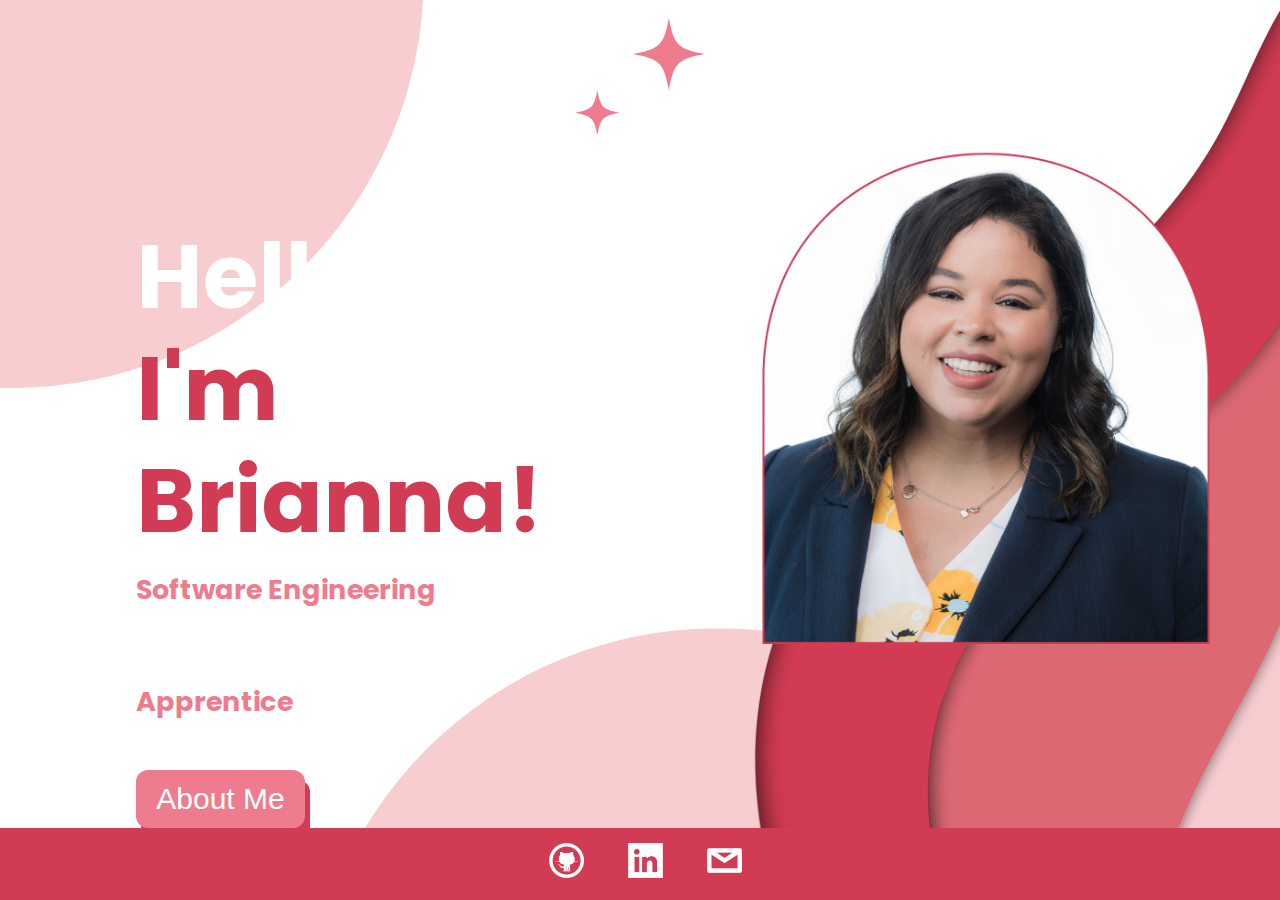
==== index.html @ ee4edbf4 "changes home file name to index" ====
<!DOCTYPE html>
<html lang="en">
<head>
    <meta charset="UTF-8">
    <meta http-equiv="X-UA-Compatible" content="IE=edge">
    <meta name="viewport" content="width=device-width, initial-scale=1.0">
    <link rel="stylesheet" href="project-1.css">
    <link rel="preconnect" href="https://fonts.googleapis.com">
<link rel="preconnect" href="https://fonts.gstatic.com" crossorigin>
<link href="https://fonts.googleapis.com/css2?family=Poppins&display=swap" rel="stylesheet">
<title>Home</title>
</head>
<body id="home-body">
    <!-- <nav class="navMenu">
        <a href="/index.html">Home</a>
        <a href="/bio.html">Bio</a>
        <a href="projects.html">Portfolio</a>
      </nav> -->
    <main id="home">
        <section id="hello">
           <h1>Hello, <br> <span class="name">I'm Brianna!</span> </h1>  
           <h3>Software Engineering Apprentice</h3>
           <button class="btn">
            <a href="/bio.html" class="button">About Me</a>
           </button>
        </section>
        
        <img src="/photos/Brown Grey Creative Modern Online Portfolio (1).png" alt="headshot photo of Brianna Gaines" id="home-image" >
    </main>
    <div class="footer">
       <a href="https://github.com/briannag31"><img class="footer-logo" src="/photos/github-10-xxl.png" alt=""></a>
       <a href="https://www.linkedin.com/in/briannagaines1/"><img class="footer-logo"  src="/photos/linkedin-2-xxl.png" alt=""></a>
       <a href="mailto:briannagaines31@gmail.com"><img class="footer-logo"  src="/photos/email-12-xl.png" alt=""></a>
      </div>
    
</body>
</html>
---- project-1.css ----
body{
    background-image: url(/photos/full-background.png);
    /* background-size: c; */
    height: 100%;
    width: 100%;
    background-repeat: no-repeat;
}
.navMenu {
    position: absolute;
    top: 5%;
    left: 50%;
    -webkit-transform: translate(-50%, -50%);
    transform: translate(-50%, -50%);
  }
  .navMenu a {
    color: #D13B53;
    text-decoration: none;
    font-size: 1.2em;
    text-transform: uppercase;
    font-weight: 500;
    display: inline-block;
    width: 100px;
    

  }
  .last-nav{
    padding-left: 75px;
  }
  .navMenu a:hover {
    color: #EF7C8E;
  }
  

/* HOME */
#home-body{
  background: url(/photos/primary-bg.png)no-repeat center center fixed;
  font-family: 'Poppins', sans-serif;
}
#home-image{
    height: 55vh;
    margin-top: 11%;
}

#hello{
    font-family: 'Poppins', sans-serif;
    line-height: 700%;
    margin-top: 17vh;
    margin-left: 10vw; 
}
#hello h1{
    font-size: 10vh;
    margin-bottom: -50px;
    color: white;
}
#hello h3{
    font-size: 3vh;
    margin-bottom: -10px;
    color: #EF7C8E;
}
#home{
    display: flex;
    justify-content: space-between;
}
.name{
    color: #D13B53;
}
.btn {
    background-color: #EF7C8E;
    padding: 3% 5%;
    border: #D13B53;
    border-radius: 12px;
    box-shadow: 5px 10px #D13B53 ;
}

.button{
    text-decoration: none;
    color: white;
    font-size: 30px;
}

/* END OF HOME */


/* BIOGRAPHY */
#bio-body{
  background: url(/photos/secondary-bg.png)no-repeat center center fixed;
  font-family: 'Poppins', sans-serif;
}

#about{
    display: flex;
    justify-content: space-between;
    font-family: 'Poppins', sans-serif;
}

#about-photo{
    /* height: 55vh; */
    margin-top: 8%;
}

#about h1{
    color: white;
    /* font-family: 'Sacramento', cursive; */
    font-size: 50px;
    margin-bottom: -35px;
}

#about-p{
    width: 70%;
    font-size: 30px;
    color: white;

}
#bio{
    display: block;
    margin-top: 7%;
    margin-left: 5%;
    
}
.about-button{
    margin-left: 40px;
}
/* END OF BIOGRAPHY */

/* EXPERIENCE */
h2{
    color: white;
    text-align: center;
    font-size: 40px;
}
#exp-body{
  background: url(/photos/secondary-bg.png)no-repeat center center fixed;
  font-family: 'Poppins', sans-serif;
}
#education{
    display: inline-flex;
    justify-content: space-evenly;
flex-direction: row;    /* justify-content: space-around; */
}

#work{
    display: inline-block;
}
#exp-title{
    text-align: center;
    color: white;
    font-size: 65px;
}

#ed{
    display: flex;
    justify-content: space-evenly;
}
#experience{
    display: inline-flex;
    justify-content: start space-between;
    flex-wrap: wrap ;
}
.work-card {
    box-shadow: 0 4px 8px 0 rgba(0,0,0,0.2);
    transition: 0.3s;
    display: flex;
    border-radius: 15px;
    width: 45%;
    height: 30vh;
    color: white;
    background-color: #EF7C8E;
    margin: 25px;
  }
  
  .ed-card:hover {
    box-shadow: 0 8px 16px 0 rgba(0,0,0,0.2);
  }
  .ed-card {
    box-shadow: 0 4px 8px 0 rgba(0,0,0,0.2);
    transition: 0.3s;
    display: inline-flex;
    border-radius: 15px;
    width: 33%;
    color: white;
    background-color: #D13B53;

  }

  .ed-card h4{
    font-size: 20px;
    margin-bottom: -10px;
  }
  .work-card h4{
    font-size: 20px;
    margin-bottom: -10px;
    
  }

  .ed-icon{
    width: 15%;
    margin: auto 0;
    margin-right: 8%;
  }
  .work-icon{
    width: 15%;
    height: 30%;
    margin: auto 0;
    margin-right: 8%;
  }
  .work-card:hover {
    box-shadow: 0 8px 16px 0 rgba(0,0,0,0.2);
  }
  .container {
    padding: 2px 16px;
    width: 65%;
    background-color: #EF7C8E;
  }
  .duties{
    background-color: #D13B53;
  }
/* END OF EXPERIENCE */

header{
    display: inline-flex;
    background-color: rgba(213, 113, 128, 0.857);
    width: 100%;
    height: 40px;
    justify-content: space-between;
}

/* PORTFOLIO */
#projects-body{
    background: url(/photos/secondary-bg.png)no-repeat center center fixed;
    font-family: 'Poppins', sans-serif;
}
#projects-title{
  text-align: center;
  color: white;
  font-size: 65px;
  margin-top: 80px;
  margin-bottom: -50px;
}
  #projects{
    display: inline-flex;
    flex-flow: row wrap;
}

.container2 .card .icon {
  position: absolute;
  width: 100%;
  height: 100%;
  top: 50%;
  left: 50%;
  transform: translate(-50%, -50%);
  font-size: 80px;
  color: #fff;
}
.container2 .card .slide {
  width: 400px;
  height: 300px;
  transition: 0.5s;
}

.container2 .card .slide.slide1 {
  position: relative;
  display: flex;
  justify-content: center;
  align-items: center;
  z-index: 1;
  transition: .7s;
  transform: translateY(100px);
}

.container2 .card:hover .slide.slide1{
  transform: translateY(0px);
}

.container2 .card .slide.slide2 {
  position: relative;
  display: flex;
  justify-content: center;
  align-items: center;
  padding: 20px;
  box-sizing: border-box;
  transition: .8s;
  transform: translateY(-200px);
  box-shadow: 0 20px 40px rgba(0,0,0,0.4);
}

.container2 .card:hover .slide.slide2{
  transform: translateY(0);
}

.container2 .card .slide.slide2::after{
  content: "";
  position: absolute;
  width: 30px;
  height: 4px;
  bottom: 15px;
  left: 50%;
  left: 50%;
  transform: translateX(-50%);
}

.container2 .card .slide.slide2 .content p {
  margin: 0;
  padding: 0;
  text-align: center;
  color: white;
}
.project-photo2{
  height: 100%;
  width: 100%;
}
.container2 .card .slide.slide2 .content h3 {
  margin: 0 0 10px 0;
  padding: 0;
  font-size: 24px;
  text-align: center;
  color: white;
} 

.card{
  margin: 50px;
  margin-bottom: -150px;
}
.container2{
  margin: auto;
}
.slide2{
  background-color: #EF7C8E;
}

/* END OF PORTFOLIO */

.footer {
  position: fixed;
  left: 0;
  bottom: 0;
  width: 100%;
  background-color: #D13B53;
  color: white;
  text-align: center;
}

.footer-logo{
  height: 35px;
  margin-left: 10px;
  padding: 15px;
}
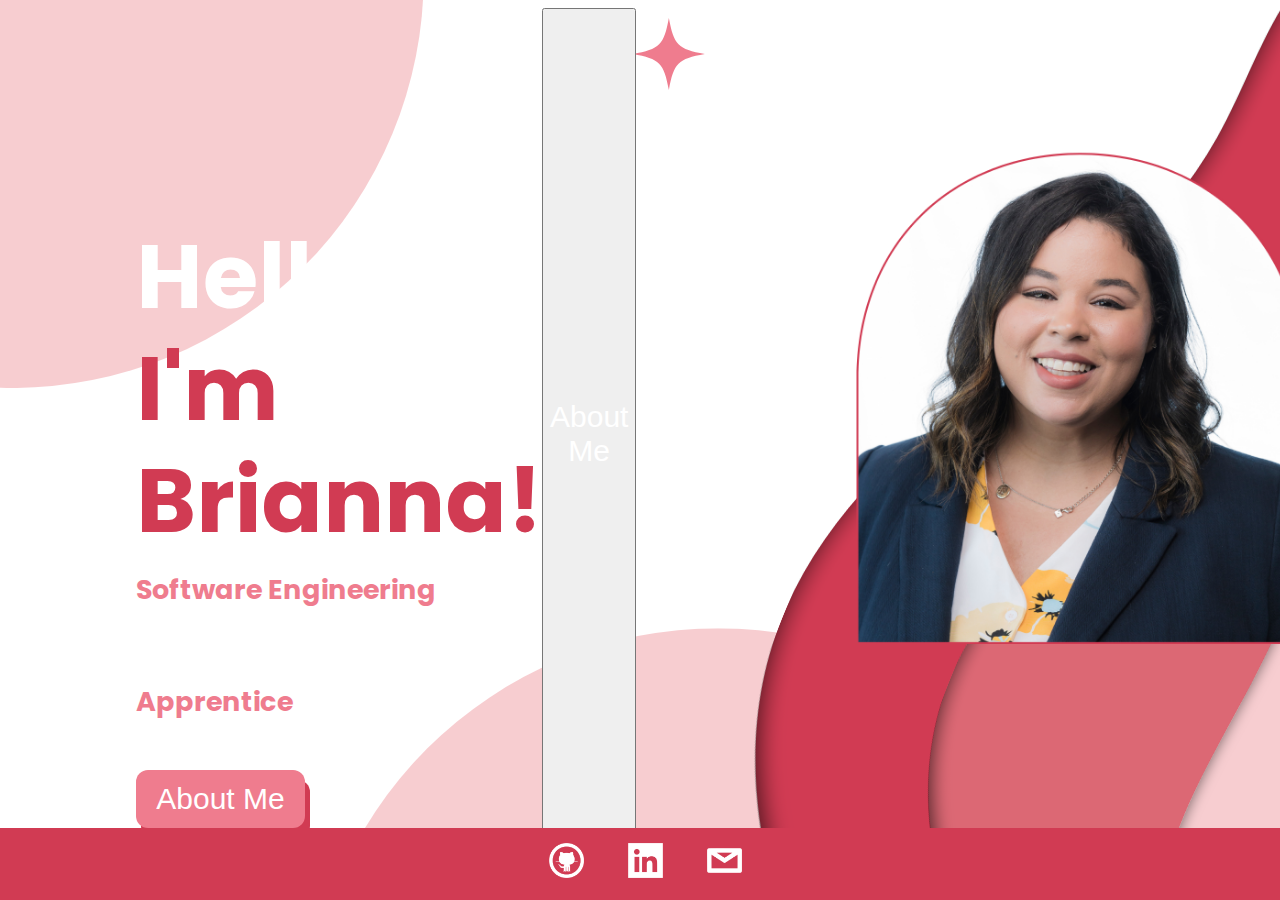
==== commit e511c3c5: "adds mobile responsiveness to home page" ====
--- a/index.html
+++ b/index.html
@@ -11,26 +11,28 @@
 <title>Home</title>
 </head>
 <body id="home-body">
-    <!-- <nav class="navMenu">
-        <a href="/index.html">Home</a>
-        <a href="/bio.html">Bio</a>
+    <nav class="navMenu">
+        <a href="index.html">Home</a>
+        <a href="bio.html">Bio</a>
         <a href="projects.html">Portfolio</a>
-      </nav> -->
+      </nav>
     <main id="home">
         <section id="hello">
-           <h1>Hello, <br> <span class="name">I'm Brianna!</span> </h1>  
-           <h3>Software Engineering Apprentice</h3>
+           <h1 class="intro">Hello, <br> <span class="name">I'm Brianna!</span> </h1>  
+           <h3 class="tagline">Software Engineering Apprentice</h3>
            <button class="btn">
-            <a href="/bio.html" class="button">About Me</a>
+            <a href="bio.html" class="button">About Me</a>
            </button>
         </section>
-        
-        <img src="/photos/Brown Grey Creative Modern Online Portfolio (1).png" alt="headshot photo of Brianna Gaines" id="home-image" >
+        <button class="btn2">
+            <a href="bio.html" class="button">About Me</a>
+           </button>
+        <img src="photos/Brown Grey Creative Modern Online Portfolio (1).png" alt="headshot photo of Brianna Gaines" id="home-image" >
     </main>
     <div class="footer">
-       <a href="https://github.com/briannag31"><img class="footer-logo" src="/photos/github-10-xxl.png" alt=""></a>
-       <a href="https://www.linkedin.com/in/briannagaines1/"><img class="footer-logo"  src="/photos/linkedin-2-xxl.png" alt=""></a>
-       <a href="mailto:briannagaines31@gmail.com"><img class="footer-logo"  src="/photos/email-12-xl.png" alt=""></a>
+       <a href="https://github.com/briannag31"><img class="footer-logo" src="photos/github-10-xxl.png" alt=""></a>
+       <a href="https://www.linkedin.com/in/briannagaines1/"><img class="footer-logo"  src="photos/linkedin-2-xxl.png" alt=""></a>
+       <a href="mailto:briannagaines31@gmail.com"><img class="footer-logo"  src="photos/email-12-xl.png" alt=""></a>
       </div>
     
 </body>
--- a/project-1.css
+++ b/project-1.css
@@ -1,5 +1,5 @@
 body{
-    background-image: url(/photos/full-background.png);
+    background-image: url(photos/full-background.png);
     /* background-size: c; */
     height: 100%;
     width: 100%;
@@ -20,8 +20,6 @@
     font-weight: 500;
     display: inline-block;
     width: 100px;
-    
-
   }
   .last-nav{
     padding-left: 75px;
@@ -33,12 +31,15 @@
 
 /* HOME */
 #home-body{
-  background: url(/photos/primary-bg.png)no-repeat center center fixed;
+  background: url(photos/primary-bg.png)no-repeat center center fixed;
   font-family: 'Poppins', sans-serif;
 }
 #home-image{
     height: 55vh;
     margin-top: 11%;
+}
+#home-body nav{
+  display: none;
 }
 
 #hello{
@@ -83,7 +84,7 @@
 
 /* BIOGRAPHY */
 #bio-body{
-  background: url(/photos/secondary-bg.png)no-repeat center center fixed;
+  background: url(photos/secondary-bg.png)no-repeat center center fixed;
   font-family: 'Poppins', sans-serif;
 }
 
@@ -129,7 +130,7 @@
     font-size: 40px;
 }
 #exp-body{
-  background: url(/photos/secondary-bg.png)no-repeat center center fixed;
+  background: url(photos/secondary-bg.png)no-repeat center center fixed;
   font-family: 'Poppins', sans-serif;
 }
 #education{
@@ -226,7 +227,7 @@
 
 /* PORTFOLIO */
 #projects-body{
-    background: url(/photos/secondary-bg.png)no-repeat center center fixed;
+    background: url(photos/secondary-bg.png)no-repeat center center fixed;
     font-family: 'Poppins', sans-serif;
 }
 #projects-title{
@@ -343,4 +344,73 @@
   height: 35px;
   margin-left: 10px;
   padding: 15px;
+}
+
+/* MEDIA QUERIESSSSSS */
+@media screen and (max-width: 500px){
+  * {
+      flex-direction: column;
+       height: 100%;
+      width: 100%
+  }
+  #home{
+    display: flex;
+    justify-content: center;
+    align-items: center;
+  }
+  /* #hello{
+    display: block;
+    flex-direction: column;
+  } */
+  #home h1{
+    margin-top: 100px;
+    /* margin-bottom: -450px; */
+    color: #D13B53;
+    font-size: 50px;
+    line-height: normal;
+    width: 100%;
+    text-align: center;
+  }
+  #home br{
+    display: none;    
+  }
+  #home h3{
+    margin-top: -260px;
+    color: #D13B53;
+    font-size: 20px;
+    width: 100%;
+    text-align: center;
+  }
+  .footer{
+    display: none;
+  }
+  .footer-logo{
+    height: 1em;
+    margin-left: 1em;
+    padding: 1em;
+  }
+  .tagline{
+    color: white;
+    margin: auto;
+    text-align: center;
+  }
+  #home-image{
+    display: none;
+  }
+  .btn2 {
+    background-color: #EF7C8E;
+    padding: 3% 5%;
+    border: #D13B53;
+    border-radius: 12px;
+    box-shadow: 5px 10px #D13B53 ;
+    height: 10vh;
+    width: fit-content;
+    margin: 0;
+    margin-bottom: 300px;
+    /* display: none; */
+}
+.btn{
+  display: none;
+}
+
 }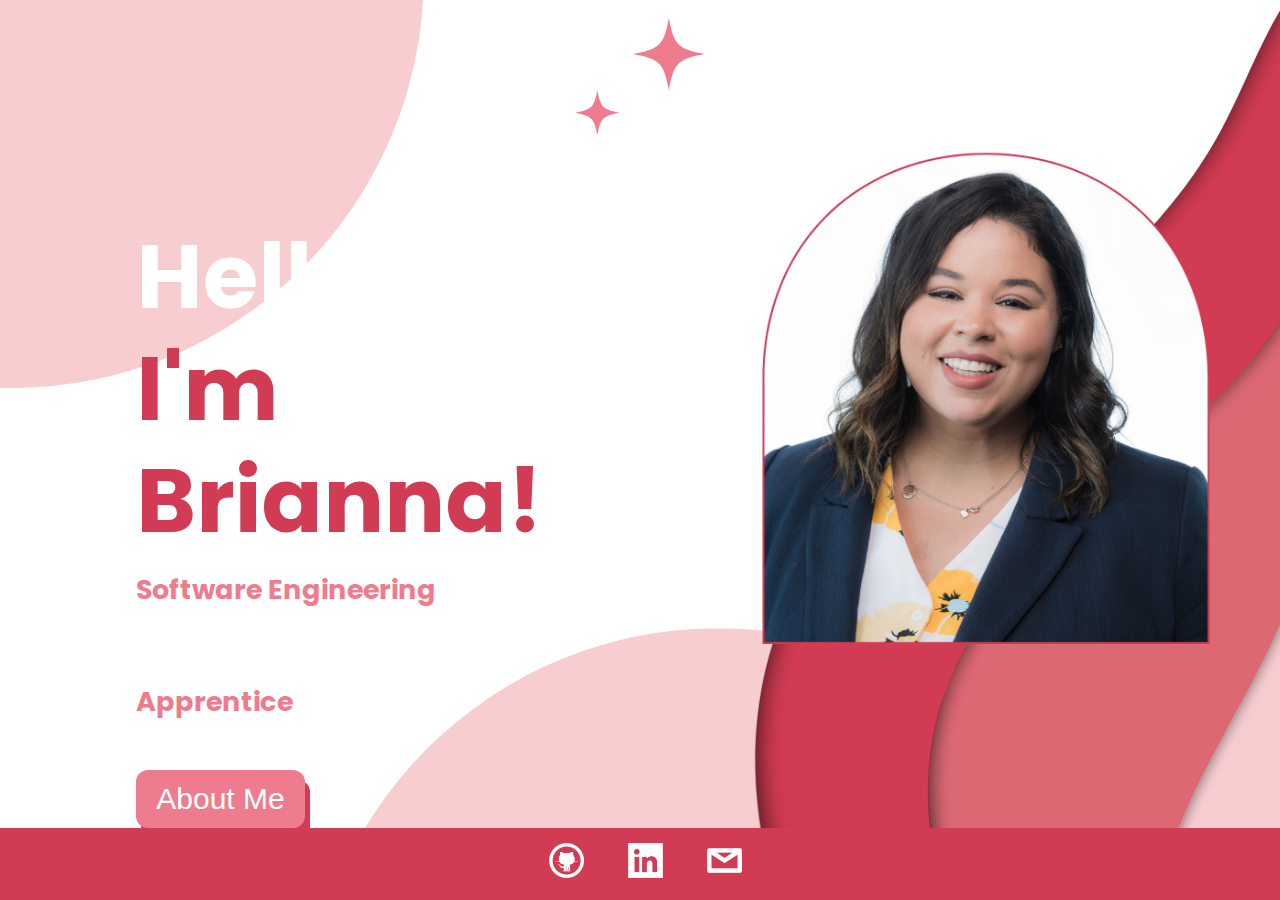
==== commit 8f8d9647: "fixes home page" ====
--- a/index.html
+++ b/index.html
@@ -12,21 +12,23 @@
 </head>
 <body id="home-body">
     <nav class="navMenu">
-        <a href="index.html">Home</a>
-        <a href="bio.html">Bio</a>
-        <a href="projects.html">Portfolio</a>
+        <a href="index.html">home</a>
+        <a href="experience.html">Experience</a>
+        <a class="last-nav" href="projects.html">Portfolio</a>
       </nav>
     <main id="home">
+        
         <section id="hello">
+            <img class="media-photo" src="photos/5.png" alt="">
            <h1 class="intro">Hello, <br> <span class="name">I'm Brianna!</span> </h1>  
            <h3 class="tagline">Software Engineering Apprentice</h3>
            <button class="btn">
             <a href="bio.html" class="button">About Me</a>
            </button>
         </section>
-        <button class="btn2">
+        <!-- <button class="btn2">
             <a href="bio.html" class="button">About Me</a>
-           </button>
+           </button> -->
         <img src="photos/Brown Grey Creative Modern Online Portfolio (1).png" alt="headshot photo of Brianna Gaines" id="home-image" >
     </main>
     <div class="footer">
--- a/project-1.css
+++ b/project-1.css
@@ -329,7 +329,9 @@
 }
 
 /* END OF PORTFOLIO */
-
+.media-photo{
+  display: none;
+}
 .footer {
   position: fixed;
   left: 0;
@@ -345,26 +347,34 @@
   margin-left: 10px;
   padding: 15px;
 }
-
-/* MEDIA QUERIESSSSSS */
-@media screen and (max-width: 500px){
-  * {
+/* END OF STANDARD CSS */
+
+
+/* MEDIA QUERIES */
+@media screen and (max-width: 768px){
+  * #exp-body {
       flex-direction: column;
        height: 100%;
       width: 100%
   }
-  #home{
-    display: flex;
-    justify-content: center;
-    align-items: center;
-  }
-  /* #hello{
-    display: block;
-    flex-direction: column;
-  } */
+  #home-body{
+    height: 100%;
+    margin: 0 auto;
+  }
+#hello{
+  width: 100%;
+  
+}
+
+.media-photo{
+  display: block;
+  height: 30vh;
+  margin: auto ;
+  margin-top: -50px;
+}
   #home h1{
-    margin-top: 100px;
-    /* margin-bottom: -450px; */
+    margin-top: 10px;
+    margin-bottom: 30px;
     color: #D13B53;
     font-size: 50px;
     line-height: normal;
@@ -375,7 +385,7 @@
     display: none;    
   }
   #home h3{
-    margin-top: -260px;
+    margin-top: -60px;
     color: #D13B53;
     font-size: 20px;
     width: 100%;
@@ -397,20 +407,170 @@
   #home-image{
     display: none;
   }
-  .btn2 {
+  .btn {
     background-color: #EF7C8E;
     padding: 3% 5%;
     border: #D13B53;
     border-radius: 12px;
     box-shadow: 5px 10px #D13B53 ;
-    height: 10vh;
-    width: fit-content;
+    margin-left: 30%;   
+}
+
+
+#about-photo{
+  height: 50%;
+  width: 50%;
+  margin: 0 auto;
+  margin-top: 60px;
+}
+
+#bio h1{
+  font-size: 30px;
+  text-align: center;
+}
+
+#about-p-media{
+  font-size: 20px;
+  color: white;
+  margin-bottom: 200px;
+  text-align: center;
+}
+#about-p{
+  display: none;
+}
+nav{
+  font-size: 15px;
+  /* margin-top: 400px; */
+  text-align: center;
+  height: 20px;
+}
+.navMenu a{
+  text-decoration: underline;
+}
+.last-nav{
+  margin-left: -55px;
+}
+.exp-nav{
+  width: 100%;
+}
+/* #projects{
+  margin-top: -1000px;
+}
+*/
+#projects-title{
+  font-size: 40px;
+  margin-bottom: -900px;
+}
+
+.container2{
+  margin-bottom: -300px;
+}
+
+/* .project-desc{
+  margin-top: -1000px;
+}
+.project-name{
+  font-size: 500px; */
+
+  .container2 .card .icon {
+    position: absolute;
+    width: 100%;
+    height: 100%;
+    top: 50%;
+    left: 50%;
+    transform: translate(-50%, -50%);
+    font-size: 80px;
+    color: #fff;
+  }
+  .container2 .card .slide {
+    width: 400px;
+    height: 300px;
+    transition: 0.5s;
+  }
+  
+  .container2 .card .slide.slide1 {
+    position: relative;
+    display: flex;
+    justify-content: center;
+    align-items: center;
+    z-index: 1;
+    transition: .7s;
+    transform: translateY(100px);
+  }
+  
+  .container2 .card:hover .slide.slide1{
+    transform: translateY(0px);
+  }
+  
+  .container2 .card .slide.slide2 {
+    position: relative;
+    display: flex;
+    justify-content: center;
+    align-items: center;
+    padding: 20px;
+    box-sizing: border-box;
+    transition: .8s;
+    transform: translateY(-200px);
+    box-shadow: 0 20px 40px rgba(0,0,0,0.4);
+  }
+  
+  .container2 .card:hover .slide.slide2{
+    transform: translateY(0);
+  }
+  
+  .container2 .card .slide.slide2::after{
+    content: "";
+    position: absolute;
+    width: 30px;
+    height: 4px;
+    bottom: 15px;
+    left: 50%;
+    left: 50%;
+    transform: translateX(-50%);
+  }
+  
+  .container2 .card .slide.slide2 .content p {
     margin: 0;
-    margin-bottom: 300px;
-    /* display: none; */
-}
-.btn{
-  display: none;
-}
-
-}+    padding: 0;
+    text-align: start;
+    font-size: 20px;
+    color: white;
+  }
+  .project-photo2{
+    height: 100%;
+    width: 100%;
+  }
+  .container2 .card .slide.slide2 .content h3 {
+    margin: 0 0 -215px 0;
+    padding: 0;
+    font-size: 24px;
+    text-align: center;
+    color: white;
+  } 
+  
+ #ed{
+  display: flex;
+  flex-direction: column;
+ }
+ .ed-card{
+  width: 80%;
+  margin-bottom: 20px;
+  margin: auto auto 20px;
+  
+ }
+ 
+ #experience{
+  display: flex;
+  flex-direction: column;
+ }
+ .work-card{
+  width: 80%;
+  padding-right: 23px;
+  margin: auto auto 30px;
+  height: 100%;
+ }
+
+
+
+
+}
